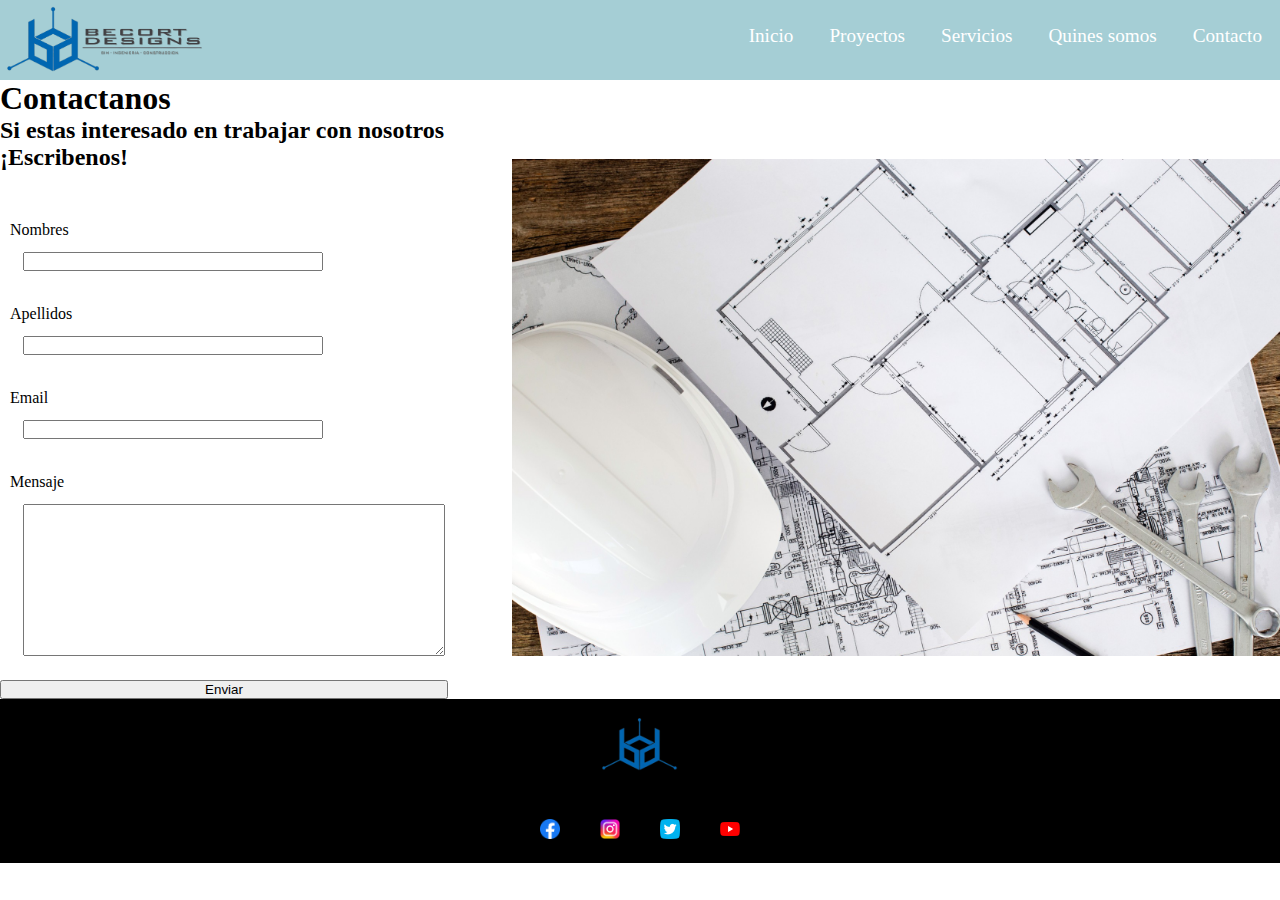
==== html/contacto.html @ ba6b20be "quienes somos" ====
<!doctype html>
<html lang="en">

<head>
    <meta charset="utf-8">
    <meta name="viewport" content="width=device-width, initial-scale=1">
    <title>Document</title>
    <link href="https://cdn.jsdelivr.net/npm/bootstrap@5.3.1/dist/css/bootstrap.min.css" rel="stylesheet"
        integrity="sha384-4bw+/aepP/YC94hEpVNVgiZdgIC5+VKNBQNGCHeKRQN+PtmoHDEXuppvnDJzQIu9" crossorigin="anonymous">
    <link rel="stylesheet" href="../css/estilo.css">
    <link rel="shortcut icon" href="../img/png/logoPequeño.png" type="image/x-icon">
</head>

<body>
    <header>
        <a href="../index.html"><img class="logo" src="../img/logo.png" alt="logo"></a>
        <input class="checkbox" type="checkbox">
        <img class="cancelar" src="../img/png/cruz.png" alt="icono">
        <img class="desplegar" src="../img/png/menu.png" alt="icono">

        <nav class="menu">
            <ul>
                <li><a href="../index.html">Inicio</a></li>
                <li><a href="proyectos.html">Proyectos</a></li>
                <li><a href="servicios.html">Servicios</a></li>
                <li><a href="quienesSomos.html">Quines somos</a></li>
                <li><a href="contacto.html">Contacto</a></li>
            </ul>
        </nav>
    </header>

    <main class="mainContacto">

        <section>

            <h1>Contactanos</h1>

            <div>

                <form action="">

                    <h2>Si estas interesado en trabajar con nosotros ¡Escribenos!</h2>

                    <div>
                        <label for="nombre">Nombres</label>
                        <input type="text" id="nombre">
                    </div>
                    <div>
                        <label for="apellidos">Apellidos</label>
                        <input type="text" id="apellidos">
                    </div>
                    <div>
                        <label for="email">Email</label>
                        <input type="email" id="email">
                    </div>
                    <div>
                        <label for="mensaje">Mensaje</label>
                        <textarea name="" id="mensaje" cols="30" rows="10"></textarea>
                    </div>
                    <input class="button" type="button" value="Enviar">

                </form>

                <img src="../img/img1.jpg" alt="">

            </div>

        </section>
       
    </main>

    <footer>

        <img src="../img/png/logoPequeño.png" alt="">

        <nav>
            <li><a href="https://www.facebook.com/becort.designs18" target="_blank"><img class="logoRedes"
                        src="../img/png/logoFacebook.png" alt="logo"></a></li>
            <li><a href="https://www.instagram.com/becort.designs18/?hl=es" target="_blank"><img class="logoRedes"
                        src="../img/png/logoInstagram.png" alt="logo"></a></li>
            <li><a href="https://twitter.com/" target="_blank"><img class="logoRedes" src="../img/png/logoTwitter.png"
                        alt="logo"></a></li>
            <li><a href="https://www.youtube.com/" target="_blank"><img class="logoRedes"
                        src="../img/png/logoYoutube.png" alt="logo"></a></li>
        </nav>

    </footer>

    <script src="https://cdn.jsdelivr.net/npm/bootstrap@5.3.1/dist/js/bootstrap.bundle.min.js"
        integrity="sha384-HwwvtgBNo3bZJJLYd8oVXjrBZt8cqVSpeBNS5n7C8IVInixGAoxmnlMuBnhbgrkm"
        crossorigin="anonymous"></script>
</body>
---- css/estilo.css ----
@charset "UTF-8";
* {
  margin: 0;
  padding: 0;
  box-sizing: border-box;
}

body {
  display: grid;
  grid-template-rows: auto auto;
}

/* header */
header {
  height: 80px;
  background-color: #a5ced5;
  position: fixed;
  width: 100%;
  z-index: 1;
}
header nav {
  width: 200px;
  position: absolute;
  top: 80px;
  right: 0;
  opacity: 0;
  transition: 250ms;
}
header nav ul li {
  list-style: none;
  background-color: #546d78;
}
header nav ul li a {
  text-decoration: none;
  color: inherit;
  display: block;
  padding: 3px 12px;
  color: white;
}

/* mixin */
/* clases */
.logo {
  width: 200px;
  margin: 5px;
}

.checkbox {
  width: 30px;
  height: 30px;
  position: absolute;
  right: 15px;
  top: 25px;
  cursor: pointer;
  opacity: 0;
}

.desplegar {
  width: 30px;
  height: 30px;
  position: absolute;
  right: 15px;
  top: 25px;
  cursor: pointer;
  pointer-events: none;
}

.cancelar {
  width: 30px;
  height: 30px;
  position: absolute;
  right: 15px;
  top: 25px;
  cursor: pointer;
  display: none;
  pointer-events: none;
}

/* acciones */
.checkbox:checked ~ .desplegar {
  display: none;
}

.checkbox:checked ~ .cancelar {
  display: block;
}

.checkbox:checked ~ .menu {
  display: block;
  top: 80px;
  opacity: 1;
}

.menu li a:hover {
  background-color: #546d78;
}

/* main inicio */
.mainInicio {
  width: 100%;
  margin-top: 80px;
}
.mainInicio div img {
  width: 100%;
}
.mainInicio div h1 {
  padding: 70px 10px;
  background-color: black;
  text-align: center;
  font-size: 4vw;
  color: white;
  margin: 0;
}
.mainInicio section {
  margin-bottom: 50px;
  display: flex;
  flex-direction: column;
}
.mainInicio section h2 {
  font-size: 3vw;
  text-align: center;
  padding: 20px 10px;
  margin: 40px auto;
}
.mainInicio section iframe {
  width: 85vw;
  height: 50vw;
  margin: auto;
}

/* footer */
footer {
  background-color: black;
  display: flex;
  flex-direction: column;
}
footer img {
  width: 100px;
  margin: auto;
}
footer nav {
  margin: 20px auto;
  display: flex;
  justify-content: space-between;
}
footer nav li {
  width: 20px;
  list-style: none;
  margin: auto 20px;
}

/* clases */
.logoRedes {
  width: 100%;
}

/* main proyectos */
.mainProyectos {
  margin-top: 80px;
  width: 100%;
  padding: 0;
}
.mainProyectos h1 {
  text-align: center;
  padding: 35px;
  font-size: 1.7rem;
  font-weight: bolder;
  background-color: black;
  color: white;
}
.mainProyectos .bloque {
  margin: 70px 0;
  background-color: #dceaef;
  padding-bottom: 20px;
  width: 100%;
}
.mainProyectos .bloque .subtitulo {
  height: 70px;
  display: flex;
  justify-content: center;
  align-items: center;
  background-color: #3d405c;
}
.mainProyectos .bloque .subtitulo h2 {
  font-size: 1.2rem;
  text-align: center;
  margin: 30px;
  text-transform: uppercase;
  color: white;
}
.mainProyectos .bloque h3 {
  font-size: 0.8rem;
  font-weight: bolder;
  margin: 15px 3%;
}

/* responsive pequeño */
@media (max-width: 767px) {
  /* responsive proyectos */
  .galeria {
    display: flex;
    width: 100%;
    overflow-x: scroll;
    margin: auto;
    column-gap: 15px;
  }
  .galeria img {
    width: 80%;
    object-fit: cover;
    border-radius: 10px;
    border: 2px solid black;
    max-height: 300px;
    min-height: 300px;
    max-width: 400px;
  }
  /* resposive servicios */
  .mainServicios section div h3 {
    font-size: 5vw;
  }
  /* responsive quienes somos */
  .mainQuienesSomos p {
    padding: 0 10%;
  }
  .mainQuienesSomos h2 {
    padding: 0 5%;
  }
  /* responsive contacto */
  .mainConto {
    padding: 50px 5% 40px;
  }
  .mainConto section div img {
    display: none;
  }
}
/* responsive mediano*/
@media (min-width: 768px) {
  /* responsive header */
  .checkbox,
  .cancelar,
  .desplegar {
    display: none;
  }
  header .menu {
    display: block;
    top: 28px;
    z-index: 1;
    width: 100%;
    transition: none;
    opacity: 1;
  }
  header .menu ul {
    display: flex;
    justify-content: end;
    top: 0;
  }
  header .menu ul li {
    background-color: #a5ced5;
  }
  header .menu ul li a {
    border-radius: 20px;
    font-size: 0.9rem;
    padding: 0 8px;
  }
  /* responsive inicio */
  .mainInicio {
    margin-top: 80px;
  }
  .mainInicio section h2 {
    font-size: 2vw;
    padding: 40px 0;
  }
  .mainInicio section iframe {
    width: 60vw;
    height: 40vw;
    margin-bottom: 70px;
  }
  /* responsive proyectos */
  .mainProyectos {
    margin-top: 80px;
  }
  .mainProyectos .bloque .galeria {
    display: flex;
    width: 700px;
    max-height: 300px;
    margin: 50px auto;
  }
  .mainProyectos .bloque .galeria img {
    border: 2px solid black;
  }
  .galeria img {
    width: 0;
    flex-grow: 1;
    object-fit: cover;
    filter: brightness(70%);
    transition: 0.7s ease;
  }
  .galeria img:hover {
    width: 450px;
    opacity: 1;
    filter: brightness(100%);
  }
  /* responsive quienes somos */
  .mainQuienesSomos p {
    padding: 0 15%;
  }
  .mainQuienesSomos h2 {
    padding: 0 10%;
  }
  /* responsive contacto */
  .mainContactanos {
    padding-top: 100px;
  }
  .mainContactanos section div {
    display: flex;
    flex-direction: column;
    justify-content: center;
  }
  .mainContactanos section div form {
    margin: auto;
  }
  .mainContactanos section div form h2 {
    text-align: center;
  }
  .mainContactanos section div img {
    width: 100%;
    margin-top: 50px;
  }
}
/* responsive grande */
@media (min-width: 1023px) {
  /* responsive header */
  header .menu {
    top: 25px;
  }
  header .menu li {
    margin: auto 10px;
  }
  header .menu li a {
    font-size: 1.2rem !important;
  }
  /* responsive inicio */
  .mainInicio {
    margin-top: 80px;
  }
  .mainInicio section h2 {
    padding: 70px 0;
  }
  .mainInicio section iframe {
    width: 40vw;
    height: 25vw;
    margin-bottom: 100px;
  }
  /* responsive proyectos */
  .mainProyectos {
    margin-top: 80px;
  }
  .mainProyectos .bloque {
    padding-left: 10%;
    padding-right: 10%;
  }
  .mainProyectos .bloque .galeria {
    width: 80%;
    height: 450px;
  }
  .mainQuienesSomos p {
    padding: 0 30%;
  }
  .mainQuienesSomos h2 {
    padding: 0 27%;
  }
}
.mainServicios {
  margin-top: 80px;
  width: 100%;
  background-color: #dceaef;
}
.mainServicios h1 {
  text-align: center;
  padding: 35px;
  font-size: 1.7rem;
  font-weight: bolder;
  background-color: black;
  color: white;
}
.mainServicios section {
  padding: 60px;
  width: 100%;
}
.mainServicios section div {
  padding: 10px;
  margin: auto;
}
.mainServicios section div div {
  background-color: white;
}

.cardText {
  font-weight: bolder;
  padding: 0;
  height: 50px;
}

.cardTam {
  height: 320px;
}

/* quienes somos */
.mainQuienesSomos {
  margin-top: 80px;
  width: 100%;
  background-color: #dceaef;
}
.mainQuienesSomos h1 {
  text-align: center;
  padding: 35px;
  font-size: 1.7rem;
  font-weight: bolder;
  background-color: black;
  color: white;
  margin-bottom: 50px;
}
.mainQuienesSomos p {
  margin-bottom: 100px;
  font-size: 1rem;
}
.mainQuienesSomos h2 {
  margin-bottom: 30px;
  font-size: 2rem;
}

/* contactanos */
.mainContacto {
  margin-top: 80px;
}
.mainContacto section div {
  display: flex;
  width: 100%;
}
.mainContacto section div img {
  width: 60%;
  margin: auto;
}
.mainContacto section div form {
  margin: auto 5% auto auto;
  display: flex;
  flex-direction: column;
}
.mainContacto section div form h2 {
  font-size: 1.5rem;
  margin-bottom: 40px;
}
.mainContacto section div form div {
  margin: 10px;
  display: flex;
  flex-direction: column;
}
.mainContacto section div form div label {
  margin-right: 20px;
}
.mainContacto section div form div input {
  width: auto;
  margin: 3%;
  max-width: 300px;
}
.mainContacto section div form div textarea {
  width: auto;
  margin: 3%;
}

/*# sourceMappingURL=estilo.css.map */
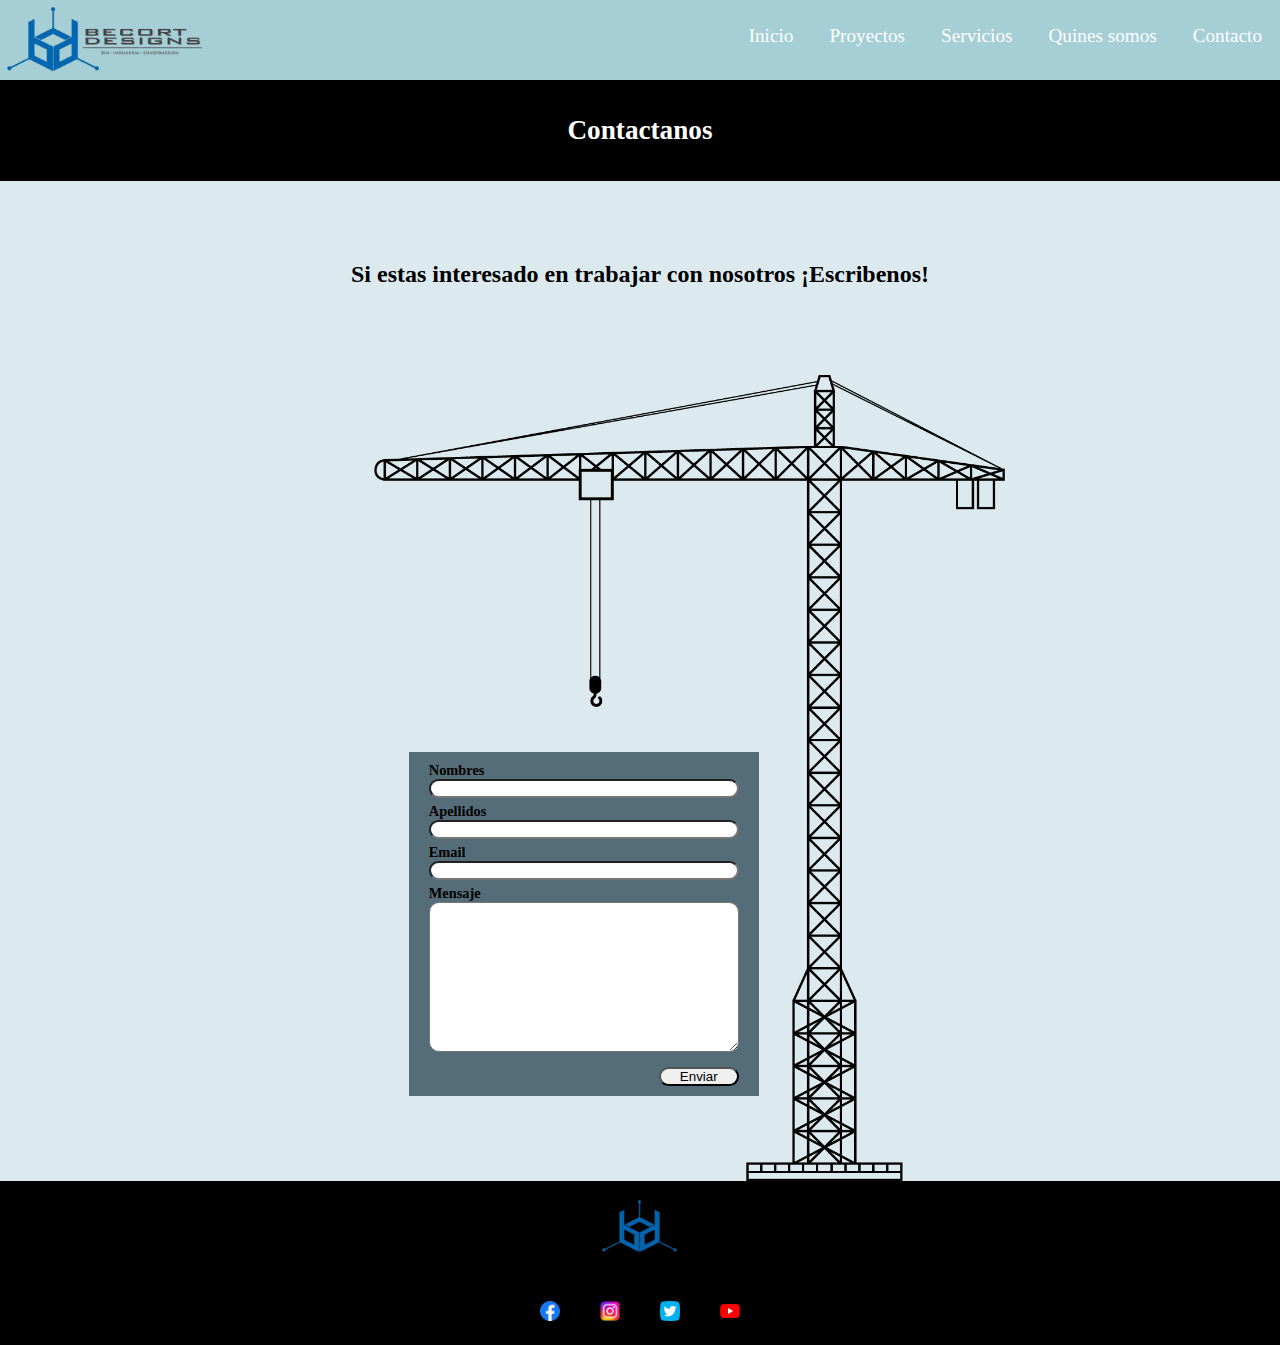
==== commit 1c728d9d: "contacto" ====
--- a/html/contacto.html
+++ b/html/contacto.html
@@ -31,42 +31,38 @@
 
     <main class="mainContacto">
 
+        <h1>Contactanos</h1>
+
+        <h2>Si estas interesado en trabajar con nosotros ¡Escribenos!</h2>
+
         <section>
 
-            <h1>Contactanos</h1>
+            <img class="fondoContacto" src="../img/fondoContacto.png" alt="imagen de fondo">
 
-            <div>
+            <form action="">
 
-                <form action="">
+                <div>
+                    <label for="nombre">Nombres</label>
+                    <input type="text" id="nombre">
+                </div>
+                <div>
+                    <label for="apellidos">Apellidos</label>
+                    <input type="text" id="apellidos">
+                </div>
+                <div>
+                    <label for="email">Email</label>
+                    <input type="email" id="email">
+                </div>
+                <div>
+                    <label for="mensaje">Mensaje</label>
+                    <textarea name="" id="mensaje" cols="30" rows="10"></textarea>
+                </div>
+                <input class="button" type="button" value="Enviar">
 
-                    <h2>Si estas interesado en trabajar con nosotros ¡Escribenos!</h2>
-
-                    <div>
-                        <label for="nombre">Nombres</label>
-                        <input type="text" id="nombre">
-                    </div>
-                    <div>
-                        <label for="apellidos">Apellidos</label>
-                        <input type="text" id="apellidos">
-                    </div>
-                    <div>
-                        <label for="email">Email</label>
-                        <input type="email" id="email">
-                    </div>
-                    <div>
-                        <label for="mensaje">Mensaje</label>
-                        <textarea name="" id="mensaje" cols="30" rows="10"></textarea>
-                    </div>
-                    <input class="button" type="button" value="Enviar">
-
-                </form>
-
-                <img src="../img/img1.jpg" alt="">
-
-            </div>
+            </form>
 
         </section>
-       
+
     </main>
 
     <footer>
--- a/css/estilo.css
+++ b/css/estilo.css
@@ -225,11 +225,24 @@
     padding: 0 5%;
   }
   /* responsive contacto */
-  .mainConto {
-    padding: 50px 5% 40px;
-  }
-  .mainConto section div img {
+  .mainContacto section .fondoContacto {
     display: none;
+  }
+  .mainContacto section form {
+    margin: auto;
+    max-width: 500px;
+    padding: 40px;
+    margin-bottom: 100px;
+  }
+  .mainContacto section form div label {
+    margin-right: 10px;
+    font-size: 1.3rem;
+  }
+  .mainContacto section form div input {
+    margin-bottom: 30px;
+  }
+  .mainContacto section form div textarea {
+    height: 150px;
   }
 }
 /* responsive mediano*/
@@ -307,23 +320,32 @@
     padding: 0 10%;
   }
   /* responsive contacto */
-  .mainContactanos {
-    padding-top: 100px;
-  }
-  .mainContactanos section div {
+  .mainContacto section {
+    width: 750px;
+    height: 813px;
     display: flex;
-    flex-direction: column;
     justify-content: center;
-  }
-  .mainContactanos section div form {
     margin: auto;
   }
-  .mainContactanos section div form h2 {
-    text-align: center;
-  }
-  .mainContactanos section div img {
-    width: 100%;
-    margin-top: 50px;
+  .mainContacto section .fondoContacto {
+    position: absolute;
+    object-fit: cover;
+    width: 750px;
+  }
+  .mainContacto section form {
+    width: 350px;
+    margin: auto 20% 85px 5%;
+    position: relative;
+    padding: 10px 20px;
+  }
+  .mainContacto section form div label {
+    font-size: 0.9rem;
+  }
+  .mainContacto section form div input {
+    margin-bottom: 5px;
+  }
+  .mainContacto section form div textarea {
+    height: 150px;
   }
 }
 /* responsive grande */
@@ -431,40 +453,44 @@
 /* contactanos */
 .mainContacto {
   margin-top: 80px;
-}
-.mainContacto section div {
-  display: flex;
-  width: 100%;
-}
-.mainContacto section div img {
-  width: 60%;
-  margin: auto;
-}
-.mainContacto section div form {
-  margin: auto 5% auto auto;
+  background-color: #dceaef;
+}
+.mainContacto h1 {
+  text-align: center;
+  padding: 35px;
+  font-size: 1.7rem;
+  font-weight: bolder;
+  background-color: black;
+  color: white;
+  margin-bottom: 50px;
+}
+.mainContacto h2 {
+  font-size: 1.5rem;
+  margin: 80px 5%;
+  text-align: center;
+}
+.mainContacto section form {
   display: flex;
   flex-direction: column;
-}
-.mainContacto section div form h2 {
-  font-size: 1.5rem;
-  margin-bottom: 40px;
-}
-.mainContacto section div form div {
-  margin: 10px;
+  background-color: #546d78;
+}
+.mainContacto section form div {
   display: flex;
   flex-direction: column;
 }
-.mainContacto section div form div label {
-  margin-right: 20px;
-}
-.mainContacto section div form div input {
-  width: auto;
-  margin: 3%;
-  max-width: 300px;
-}
-.mainContacto section div form div textarea {
-  width: auto;
-  margin: 3%;
+.mainContacto section form div label {
+  font-weight: bolder;
+}
+.mainContacto section form div input {
+  border-radius: 10px;
+}
+.mainContacto section form div textarea {
+  border-radius: 10px;
+}
+.mainContacto section form .button {
+  border-radius: 10px;
+  width: 80px;
+  margin: 15px 0 auto auto;
 }
 
 /*# sourceMappingURL=estilo.css.map */
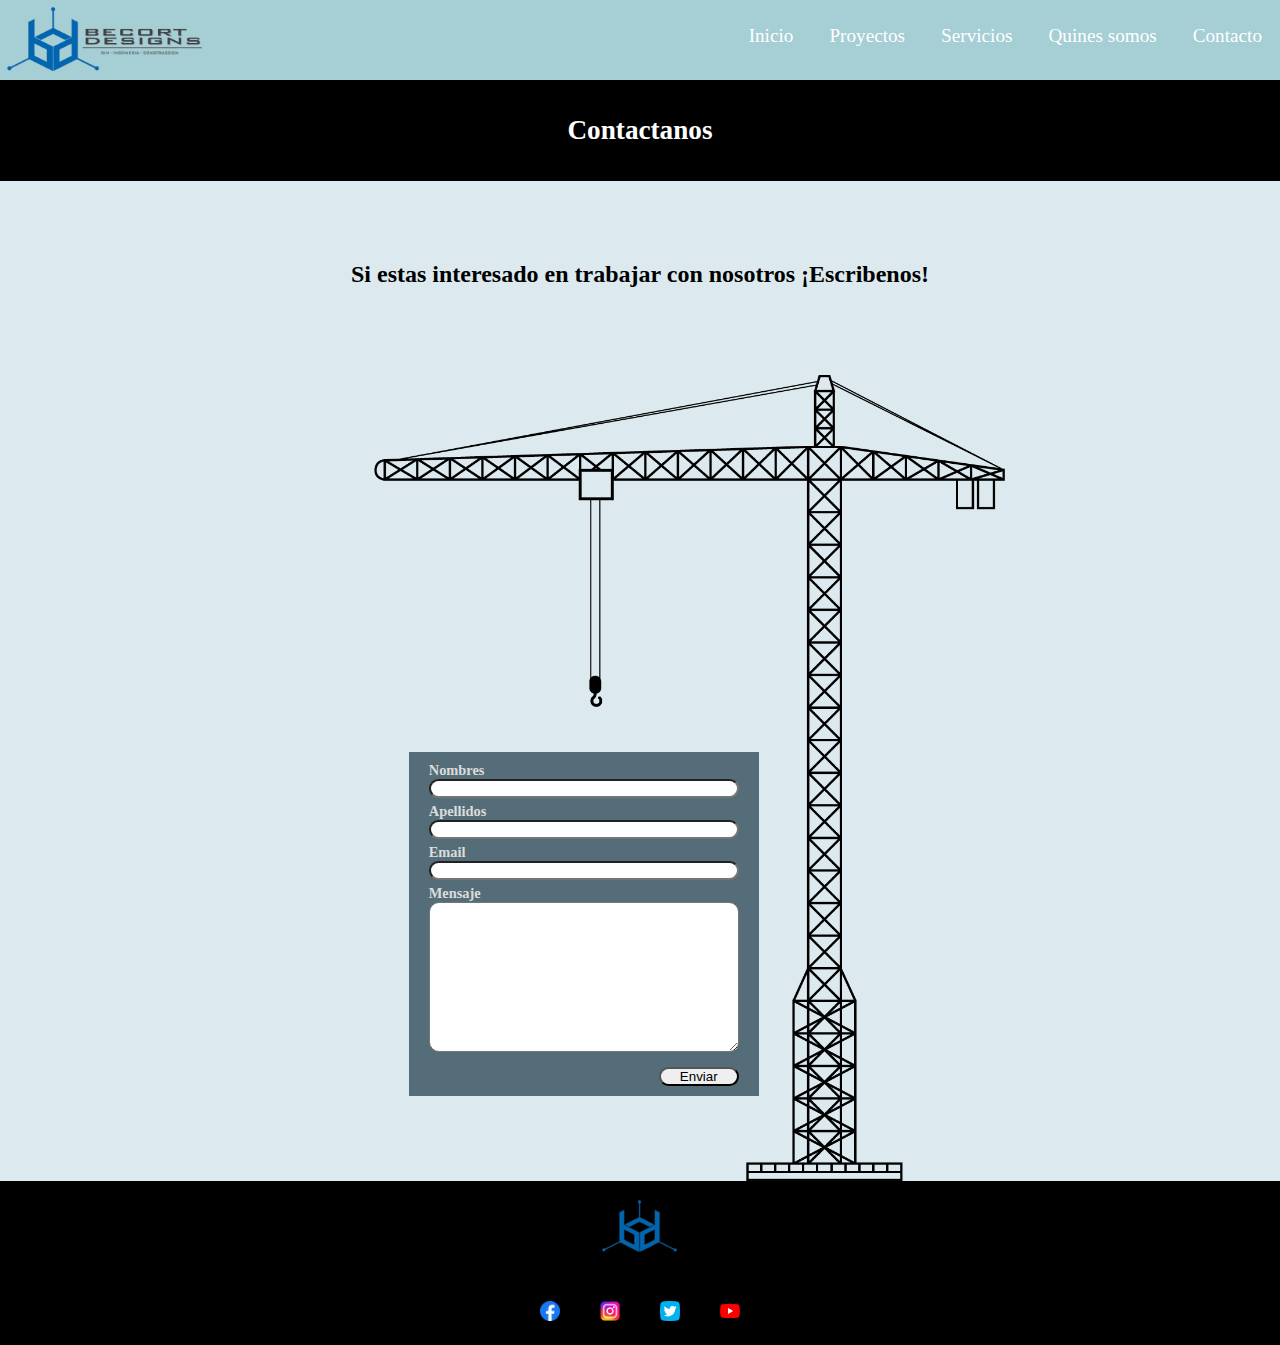
==== commit d579034f: "detalles" ====
--- a/html/contacto.html
+++ b/html/contacto.html
@@ -4,7 +4,7 @@
 <head>
     <meta charset="utf-8">
     <meta name="viewport" content="width=device-width, initial-scale=1">
-    <title>Document</title>
+    <title>Becort Designs - Contacto</title>
     <link href="https://cdn.jsdelivr.net/npm/bootstrap@5.3.1/dist/css/bootstrap.min.css" rel="stylesheet"
         integrity="sha384-4bw+/aepP/YC94hEpVNVgiZdgIC5+VKNBQNGCHeKRQN+PtmoHDEXuppvnDJzQIu9" crossorigin="anonymous">
     <link rel="stylesheet" href="../css/estilo.css">
@@ -70,14 +70,16 @@
         <img src="../img/png/logoPequeño.png" alt="">
 
         <nav>
-            <li><a href="https://www.facebook.com/becort.designs18" target="_blank"><img class="logoRedes"
-                        src="../img/png/logoFacebook.png" alt="logo"></a></li>
-            <li><a href="https://www.instagram.com/becort.designs18/?hl=es" target="_blank"><img class="logoRedes"
-                        src="../img/png/logoInstagram.png" alt="logo"></a></li>
-            <li><a href="https://twitter.com/" target="_blank"><img class="logoRedes" src="../img/png/logoTwitter.png"
-                        alt="logo"></a></li>
-            <li><a href="https://www.youtube.com/" target="_blank"><img class="logoRedes"
-                        src="../img/png/logoYoutube.png" alt="logo"></a></li>
+            <ul>
+                <li><a href="https://www.facebook.com/becort.designs18" target="_blank"><img class="logoRedes"
+                            src="../img/png/logoFacebook.png" alt="logo"></a></li>
+                <li><a href="https://www.instagram.com/becort.designs18/?hl=es" target="_blank"><img class="logoRedes"
+                            src="../img/png/logoInstagram.png" alt="logo"></a></li>
+                <li><a href="https://twitter.com/" target="_blank"><img class="logoRedes"
+                            src="../img/png/logoTwitter.png" alt="logo"></a></li>
+                <li><a href="https://www.youtube.com/" target="_blank"><img class="logoRedes"
+                            src="../img/png/logoYoutube.png" alt="logo"></a></li>
+            </ul>
         </nav>
 
     </footer>
--- a/css/estilo.css
+++ b/css/estilo.css
@@ -140,10 +140,13 @@
 }
 footer nav {
   margin: 20px auto;
+}
+footer nav ul {
   display: flex;
   justify-content: space-between;
-}
-footer nav li {
+  padding: 0;
+}
+footer nav ul li {
   width: 20px;
   list-style: none;
   margin: auto 20px;
@@ -480,6 +483,7 @@
 }
 .mainContacto section form div label {
   font-weight: bolder;
+  color: gainsboro;
 }
 .mainContacto section form div input {
   border-radius: 10px;
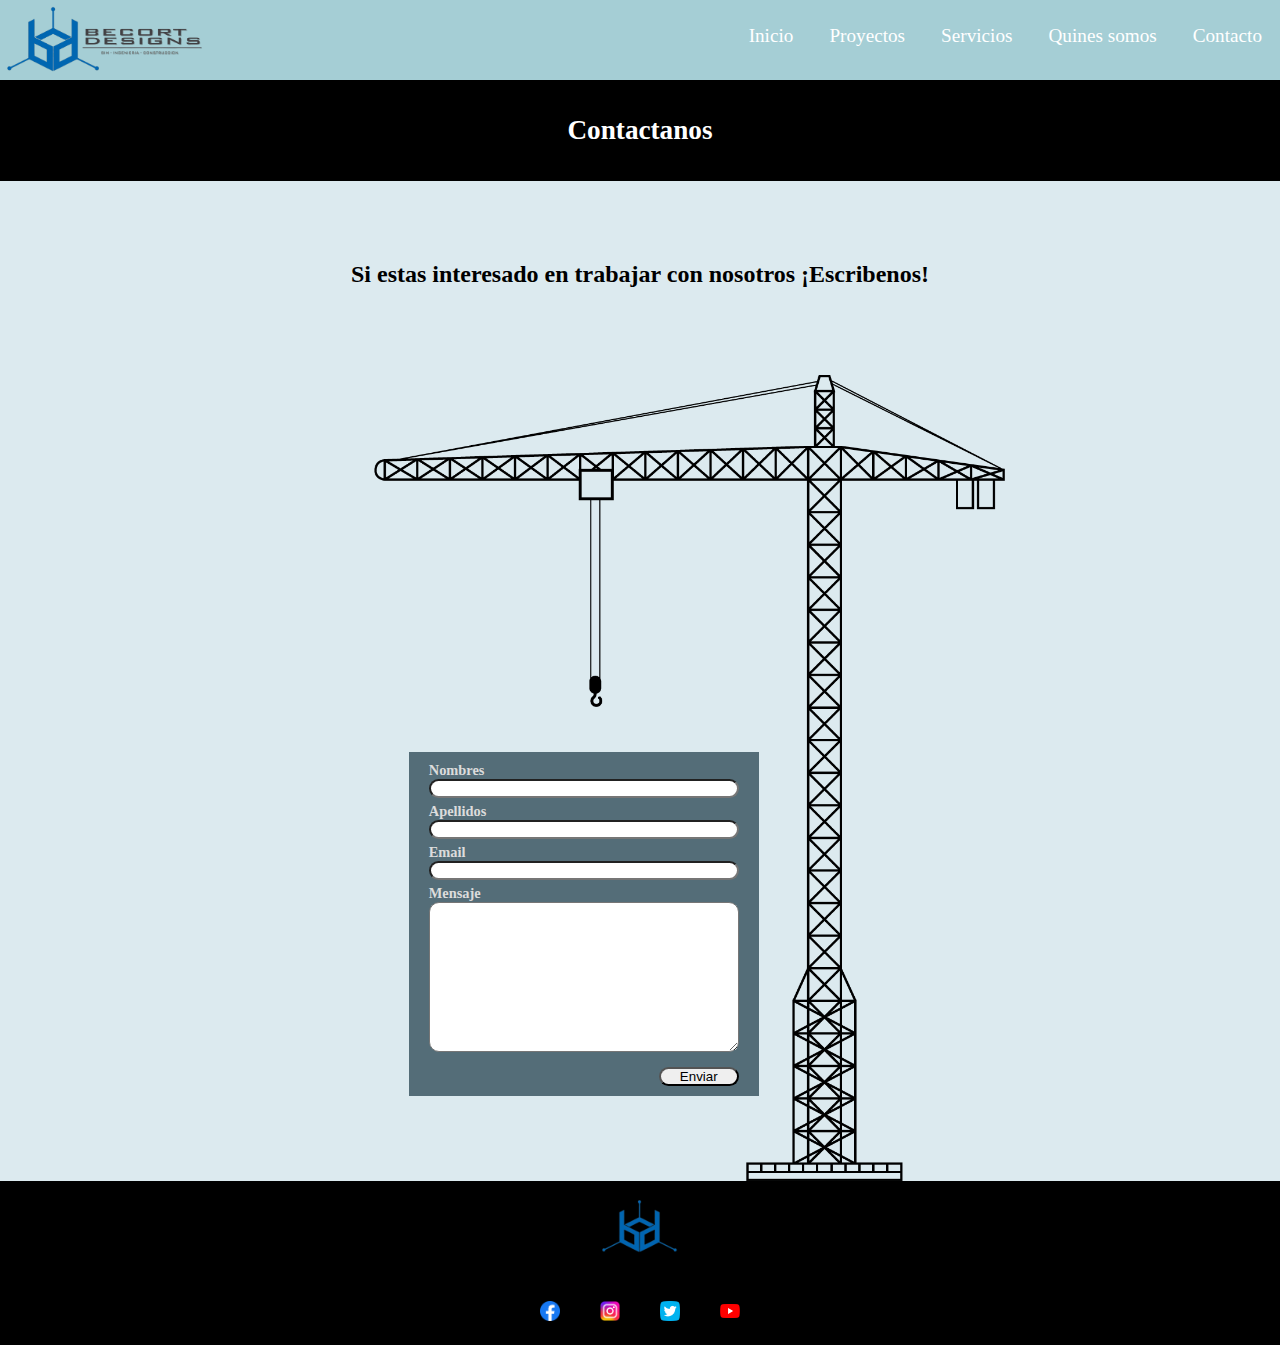
==== commit e5b72c54: "actualizacion" ====
--- a/html/contacto.html
+++ b/html/contacto.html
@@ -4,9 +4,14 @@
 <head>
     <meta charset="utf-8">
     <meta name="viewport" content="width=device-width, initial-scale=1">
+
+    <meta name="description" content="Trabaja con la mejor empresa del sector y lleva tus proyectos a otro nivel">
+
     <title>Becort Designs - Contacto</title>
+
     <link href="https://cdn.jsdelivr.net/npm/bootstrap@5.3.1/dist/css/bootstrap.min.css" rel="stylesheet"
         integrity="sha384-4bw+/aepP/YC94hEpVNVgiZdgIC5+VKNBQNGCHeKRQN+PtmoHDEXuppvnDJzQIu9" crossorigin="anonymous">
+
     <link rel="stylesheet" href="../css/estilo.css">
     <link rel="shortcut icon" href="../img/png/logoPequeño.png" type="image/x-icon">
 </head>
